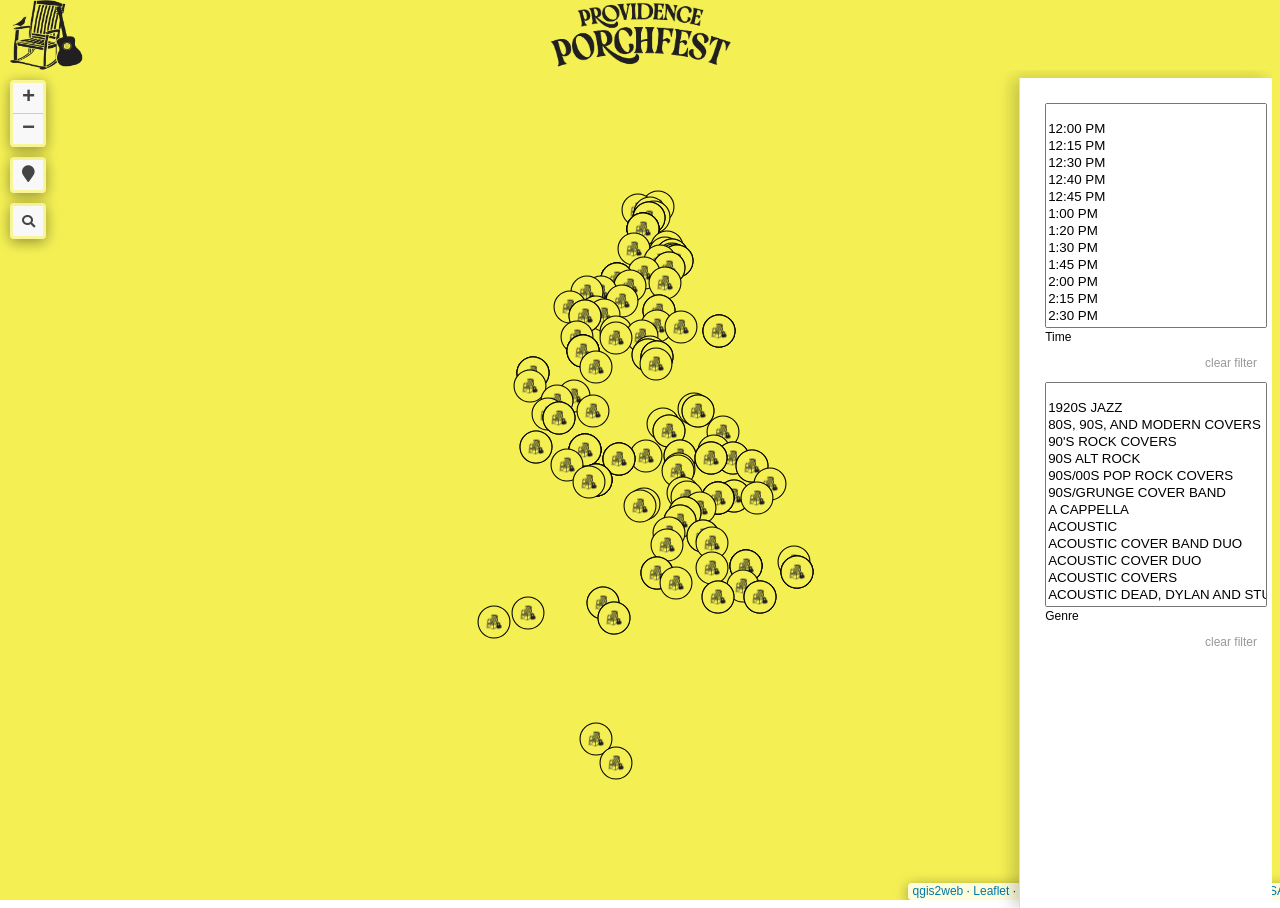
==== Porchfest2026-main (1)/Porchfest2026-main/index.html @ e5ba9b3d "Add files via upload" ====
<!doctype html>
<html lang="en">
    <head>
        <meta charset="utf-8">
        <meta http-equiv="X-UA-Compatible" content="IE=edge">
        <meta name="viewport" content="initial-scale=1,user-scalable=no,maximum-scale=1,width=device-width">
        <meta name="mobile-web-app-capable" content="yes">
        <meta name="apple-mobile-web-app-capable" content="yes">
        <link rel="stylesheet" href="css/leaflet.css">
        <link rel="stylesheet" href="css/L.Control.Layers.Tree.css">
        <link rel="stylesheet" href="css/L.Control.Locate.min.css">
        <link rel="stylesheet" href="css/qgis2web.css">
        <link rel="stylesheet" href="css/fontawesome-all.min.css">
        <link rel="stylesheet" href="css/filter.css">
<link rel="stylesheet" href="css/nouislider.min.css">
        <link rel="stylesheet" href="css/leaflet.photon.css">
        <style>
        html, body, {
            width: 100%;
            height: 100%;
            padding: 0;
            margin: 0;
        }
        </style>
        <title></title>
    </head>
    <body>
	<div id="header">
   		<img id="chair" src="css/images/chair.png" alt="Chair">
   		<img id="mainHeader" src="css/images/header.png" alt="Map Header">
	</div>
	<div id="map"></div>
	<div id="bottomControls">
    		<button id="timeBtn">Time</button>
    		<button id="genreBtn">Genre</button>
	</div>
        <script src="js/qgis2web_expressions.js"></script>
        <script src="js/leaflet.js"></script>
	<script src="js/OverlappingMarkerSpiderfier.js"></script>
        <script src="js/L.Control.Layers.Tree.min.js"></script>
        <script src="js/L.Control.Locate.min.js"></script>
        <script src="js/leaflet.rotatedMarker.js"></script>
        <script src="js/leaflet.pattern.js"></script>
        <script src="js/leaflet-hash.js"></script>
        <script src="js/Autolinker.min.js"></script>
        <script src="js/rbush.min.js"></script>
        <script src="js/labelgun.min.js"></script>
        <script src="js/labels.js"></script>
        <script src="js/leaflet.photon.js"></script>
        <script src="js/tailDT.js"></script>
<script src="js/nouislider.min.js"></script>
<script src="js/wNumb.js"></script>
        <script src="data/geocodeq_1.js"></script>
        <script>
        var map = L.map('map', {
            zoomControl:false, maxZoom:28, minZoom:1
        });
	var oms = new OverlappingMarkerSpiderfier(map, {
  	  keepSpiderfied: true,
  	  nearbyDistance: 20,
   	 circleSpiralSwitchover: 9
	});
	var isSpiderfying = false;
	oms.addListener('spiderfy', function(markers) {
   	 isSpiderfying = true;
  	  markers.forEach(function(marker) {
    	    marker.closePopup();
  	  });
    setTimeout(function() {
        isSpiderfying = false;
    }, 100);
});
        var hash = new L.Hash(map);
        map.attributionControl.setPrefix('<a href="https://github.com/qgis2web/qgis2web" target="_blank">qgis2web</a> &middot; <a href="https://leafletjs.com" title="A JS library for interactive maps">Leaflet</a> &middot; <a href="https://qgis.org">QGIS</a>');
        var autolinker = new Autolinker({truncate: {length: 30, location: 'smart'}});
        // remove popup's row if "visible-with-data"
        function removeEmptyRowsFromPopupContent(content, feature) {
         var tempDiv = document.createElement('div');
         tempDiv.innerHTML = content;
         var rows = tempDiv.querySelectorAll('tr');
         for (var i = 0; i < rows.length; i++) {
             var td = rows[i].querySelector('td.visible-with-data');
             var key = td ? td.id : '';
             if (td && td.classList.contains('visible-with-data') && feature.properties[key] == null) {
                 rows[i].parentNode.removeChild(rows[i]);
             }
         }
         return tempDiv.innerHTML;
        }
        // modify popup if contains media
        function addClassToPopupIfMedia(content, popup) {
            var tempDiv = document.createElement('div');
            tempDiv.innerHTML = content;
            var imgTd = tempDiv.querySelector('td img');
            if (imgTd) {
                var src = imgTd.getAttribute('src');
                if (/\.(jpg|jpeg|png|gif|bmp|webp|avif)$/i.test(src)) {
                    popup._contentNode.classList.add('media');
                    setTimeout(function() {
                        popup.update();
                    }, 10);
                } else if (/\.(mp3|wav|ogg|aac)$/i.test(src)) {
                    var audio = document.createElement('audio');
                    audio.controls = true;
                    audio.src = src;
                    imgTd.parentNode.replaceChild(audio, imgTd);
                    popup._contentNode.classList.add('media');
                    setTimeout(function() {
                        popup.setContent(tempDiv.innerHTML);
                        popup.update();
                    }, 10);
                } else if (/\.(mp4|webm|ogg|mov)$/i.test(src)) {
                    var video = document.createElement('video');
                    video.controls = true;
                    video.src = src;
                    video.style.width = "400px";
                    video.style.height = "300px";
                    video.style.maxHeight = "60vh";
                    video.style.maxWidth = "60vw";
                    imgTd.parentNode.replaceChild(video, imgTd);
                    popup._contentNode.classList.add('media');
                    // Aggiorna il popup quando il video carica i metadati
                    video.addEventListener('loadedmetadata', function() {
                        popup.update();
                    });
                    setTimeout(function() {
                        popup.setContent(tempDiv.innerHTML);
                        popup.update();
                    }, 10);
                } else {
                    popup._contentNode.classList.remove('media');
                }
            } else {
                popup._contentNode.classList.remove('media');
            }
        }
        var zoomControl = L.control.zoom({
            position: 'topleft'
        }).addTo(map);
        L.control.locate({locateOptions: {maxZoom: 19}}).addTo(map);
        var bounds_group = new L.featureGroup([]);
        function setBounds() {
            if (bounds_group.getLayers().length) {
                map.fitBounds(bounds_group.getBounds());
            }
        }
        map.createPane('pane_OSMStandard_0');
        map.getPane('pane_OSMStandard_0').style.zIndex = 400;
        var layer_OSMStandard_0 = L.tileLayer('https://tile.openstreetmap.org/{z}/{x}/{y}.png', {
            pane: 'pane_OSMStandard_0',
            opacity: 1.0,
            attribution: '<a href="https://www.openstreetmap.org/copyright">© OpenStreetMap contributors, CC-BY-SA</a>',
            minZoom: 1,
            maxZoom: 28,
            minNativeZoom: 0,
            maxNativeZoom: 19
        });
        layer_OSMStandard_0;
        map.addLayer(layer_OSMStandard_0);
        function pop_geocodeq_1(feature, layer) {
            var popupContent = '<table>\
                    <tr>\
                        <th scope="row">Artist Nam</th>\
                        <td class="visible-with-data" id="Artist Nam">' + (feature.properties['Artist Nam'] !== null ? autolinker.link(String(feature.properties['Artist Nam']).replace(/'/g, '\'').toLocaleString()) : '') + '</td>\
                    </tr>\
                    <tr>\
                        <th scope="row">Genre</th>\
                        <td class="visible-with-data" id="Genre">' + (feature.properties['Genre'] !== null ? autolinker.link(String(feature.properties['Genre']).replace(/'/g, '\'').toLocaleString()) : '') + '</td>\
                    </tr>\
                    <tr>\
                        <th scope="row">Address</th>\
                        <td class="visible-with-data" id="Address">' + (feature.properties['Address'] !== null ? autolinker.link(String(feature.properties['Address']).replace(/'/g, '\'').toLocaleString()) : '') + '</td>\
                    </tr>\
                    <tr>\
                        <th scope="row">Time</th>\
                        <td class="visible-with-data" id="Time">' + (feature.properties['Time'] !== null ? autolinker.link(String(feature.properties['Time']).replace(/'/g, '\'').toLocaleString()) : '') + '</td>\
                    </tr>\
                    <tr>\
                        <th scope="row">Googe Maps</th>\
                        <td class="visible-with-data" id="Googe Maps">' + (feature.properties['Googe Maps'] !== null ? autolinker.link(String(feature.properties['Googe Maps']).replace(/'/g, '\'').toLocaleString()) : '') + '</td>\
			</tr>\
                    <tr>\
                        <th scope="row">Apple Maps</th>\
                        <td class="visible-with-data" id="Apple Maps">' + (feature.properties['Apple Maps'] !== null ? autolinker.link(String(feature.properties['Apple Maps']).replace(/'/g, '\'').toLocaleString()) : '') + '</td>\
                    </tr>\
                </table>';
            var content = removeEmptyRowsFromPopupContent(popupContent, feature);
			layer.on('popupopen', function(e) {
				addClassToPopupIfMedia(content, e.popup);
			});
		layer.bindPopup(content, { maxHeight: 400 });
		layer.on('popupopen', function(e) {
   		 if (isSpiderfying) {
     		   layer.closePopup();
   		 }
		});
		}
	        function style_geocodeq_1_0() {
            return {
                pane: 'pane_geocodeq_1',
        rotationAngle: 0.0,
        rotationOrigin: 'center center',
        icon: L.icon({
            iconUrl: 'markers/geocodeq_1.svg',
            iconSize: [34.199999999999996, 34.199999999999996]
        }),
                interactive: true,
            }
        }
        map.createPane('pane_geocodeq_1');
        map.getPane('pane_geocodeq_1').style.zIndex = 401;
        map.getPane('pane_geocodeq_1').style['mix-blend-mode'] = 'normal';
        var layer_geocodeq_1 = new L.geoJson(json_geocodeq_1, {
            attribution: '',
            interactive: true,
            dataVar: 'json_geocodeq_1',
            layerName: 'layer_geocodeq_1',
            pane: 'pane_geocodeq_1',
            onEachFeature: pop_geocodeq_1,
            pointToLayer: function (feature, latlng) {
                var context = {
                    feature: feature,
                    variables: {}
                };
		var marker = L.marker(latlng, style_geocodeq_1_0(feature));
		marker.on('click', function(e) {
    		if (isSpiderfying) {
      		  L.DomEvent.stop(e);      
       		 marker.closePopup();            		
		 return;
   		 }
		});

		oms.addMarker(marker);   // spiderfy still works
		return marker;

           	 },
        });
        bounds_group.addLayer(layer_geocodeq_1);
        map.addLayer(layer_geocodeq_1);
        const url = {"Nominatim OSM": "https://nominatim.openstreetmap.org/search?format=geojson&addressdetails=1&",
        "France BAN": "https://api-adresse.data.gouv.fr/search/?"}
        var photonControl = L.control.photon({
            url: url["Nominatim OSM"],
            feedbackLabel: '',
            position: 'topleft',
            includePosition: true,
            initial: true,
            // resultsHandler: myHandler,
        }).addTo(map);
        photonControl._container.childNodes[0].style.borderRadius="10px"
        // Create a variable to store the geoJSON data
        var x = null;
        // Create a variable to store the marker
        var marker = null;
        // Add an event listener to the Photon control to create a marker from the returned geoJSON data
        var z = null;
        photonControl.on('selected', function(e) {
            console.log(photonControl.search.resultsContainer);
            if (x != null) {
                map.removeLayer(obj3.marker);
                map.removeLayer(x);
            }
            obj2.gcd = e.choice;
            x = L.geoJSON(obj2.gcd).addTo(map);
            var label = typeof obj2.gcd.properties.label === 'undefined' ? obj2.gcd.properties.display_name : obj2.gcd.properties.label;
            obj3.marker = L.marker(x.getLayers()[0].getLatLng()).bindPopup(label).addTo(map);
            map.setView(x.getLayers()[0].getLatLng(), 17);
            z = typeof e.choice.properties.label === 'undefined'? e.choice.properties.display_name : e.choice.properties.label;
            console.log(e);
            e.target.input.value = z;
        });
        var search = document.getElementsByClassName("leaflet-photon leaflet-control")[0];
        search.classList.add("leaflet-control-search")
        search.style.display = "flex";
        search.style.backgroundColor="rgba(255,255,255,0.5)" 

        // Create the new button element
        var button = document.createElement("div");
        button.id = "gcd-button-control";
        button.className = "gcd-gl-btn fa fa-search search-button";

        // Insert the button at the beginning of the search control
        search.insertBefore(button, search.firstChild);
        last = search.lastChild;
        last.style.display = "none";
        button.addEventListener("click", function (e) {
            if (last.style.display === "none") {
                last.style.display = "block";
            } else {
                last.style.display = "none";
            }
        });
        setBounds();
        var mapDiv = document.getElementById('map');
        var row = document.createElement('div');
        row.className="row";
        row.id="all";
        row.style.height = "100%";
        var col1 = document.createElement('div');
        col1.className="col9";
        col1.id = "mapWindow";
        col1.style.height = "99%";
        col1.style.width = "80%";
        col1.style.display = "inline-block";
        var col2 = document.createElement('div');
        col2.className="col3";
        col2.id = "menu";
        col2.style.display = "inline-block";
        mapDiv.parentNode.insertBefore(row, mapDiv);
        document.getElementById("all").appendChild(col1);
        document.getElementById("all").appendChild(col2);
        col1.appendChild(mapDiv)
        var Filters = {"Time": "str","Genre": "str"};
        function filterFunc() {
          map.eachLayer(function(lyr){
          if ("options" in lyr && "dataVar" in lyr["options"]){
            features = this[lyr["options"]["dataVar"]].features.slice(0);
            try{
              for (key in Filters){
                keyS = key.replace(/[^a-zA-Z0-9_]/g, "")
                if (Filters[key] == "str" || Filters[key] == "bool"){
                  var selection = [];
                  var options = document.getElementById("sel_" + keyS).options
                  for (var i=0; i < options.length; i++) {
                    if (options[i].selected) selection.push(options[i].value);
                  }
                    try{
                      if (key in features[0].properties){
                        for (i = features.length - 1;
                          i >= 0; --i){
                          if (selection.indexOf(
                          features[i].properties[key])<0
                          && selection.length>0) {
                          features.splice(i,1);
                          }
                        }
                      }
                    } catch(err){
                  }
                }
                if (Filters[key] == "int"){
                  sliderVals =  document.getElementById(
                    "div_" + keyS).noUiSlider.get();
                  try{
                    if (key in features[0].properties){
                    for (i = features.length - 1; i >= 0; --i){
                      if (parseInt(features[i].properties[key])
                          < sliderVals[0]
                          || parseInt(features[i].properties[key])
                          > sliderVals[1]){
                            features.splice(i,1);
                          }
                        }
                      }
                    } catch(err){
                    }
                  }
                if (Filters[key] == "real"){
                  sliderVals =  document.getElementById(
                    "div_" + keyS).noUiSlider.get();
                  try{
                    if (key in features[0].properties){
                    for (i = features.length - 1; i >= 0; --i){
                      if (features[i].properties[key]
                          < sliderVals[0]
                          || features[i].properties[key]
                          > sliderVals[1]){
                            features.splice(i,1);
                          }
                        }
                      }
                    } catch(err){
                    }
                  }
                if (Filters[key] == "date"
                  || Filters[key] == "datetime"
                  || Filters[key] == "time"){
                  try{
                    if (key in features[0].properties){
                      HTMLkey = key.replace(/[&\/\\#,+()$~%.'":*?<>{} ]/g, '');
                      startdate = document.getElementById("dat_" +
                        HTMLkey + "_date1").value.replace(" ", "T");
                      enddate = document.getElementById("dat_" +
                        HTMLkey + "_date2").value.replace(" ", "T");
                      for (i = features.length - 1; i >= 0; --i){
                        if (features[i].properties[key] < startdate
                          || features[i].properties[key] > enddate){
                          features.splice(i,1);
                        }
                      }
                    }
                  } catch(err){
                  }
                }
              }
            } catch(err){
            }
          this[lyr["options"]["layerName"]].clearLayers();
          this[lyr["options"]["layerName"]].addData(features);
          }
          })
        }
    
		var div_Time = document.createElement('div');
			div_Time.id = "div_Time";

		var div_Genre = document.createElement('div');
			div_Genre.id = "div_Genre";

// ✅ add BOTH classes properly
			div_Time.classList.add("filter-section", "filterselect");
			div_Genre.classList.add("filter-section", "filterselect");

// ✅ hide both initially
			
		if (window.innerWidth <= 768) {
   		 div_Time.classList.remove("active");
   		 div_Genre.classList.remove("active");
		} else {
   		 div_Time.classList.add("active");
   		 div_Genre.classList.add("active");
}
// ✅ append to menu
			document.getElementById("menu").appendChild(div_Time);
			document.getElementById("menu").appendChild(div_Genre);

            sel_Time = document.createElement('select');
            sel_Time.multiple = true;
            sel_Time.size = 10;
            sel_Time.id = "sel_Time";
            var Time_options_str = "<option value='' unselected></option>";
            sel_Time.onchange = function(){filterFunc()};
            Time_options_str  += '<option value="12:00 PM">12:00 PM</option>';
            Time_options_str  += '<option value="12:15 PM">12:15 PM</option>';
            Time_options_str  += '<option value="12:30 PM">12:30 PM</option>';
            Time_options_str  += '<option value="12:40 PM">12:40 PM</option>';
            Time_options_str  += '<option value="12:45 PM">12:45 PM</option>';
            Time_options_str  += '<option value="1:00 PM">1:00 PM</option>';
            Time_options_str  += '<option value="1:20 PM">1:20 PM</option>';
            Time_options_str  += '<option value="1:30 PM">1:30 PM</option>';
            Time_options_str  += '<option value="1:45 PM">1:45 PM</option>';
            Time_options_str  += '<option value="2:00 PM">2:00 PM</option>';
            Time_options_str  += '<option value="2:15 PM">2:15 PM</option>';
            Time_options_str  += '<option value="2:30 PM">2:30 PM</option>';
            Time_options_str  += '<option value="2:40 PM">2:40 PM</option>';
            Time_options_str  += '<option value="2:45 PM">2:45 PM</option>';
            Time_options_str  += '<option value="3:00 PM">3:00 PM</option>';
            Time_options_str  += '<option value="3:15 PM">3:15 PM</option>';
            Time_options_str  += '<option value="3:20 PM">3:20 PM</option>';
            Time_options_str  += '<option value="3:30 PM">3:30 PM</option>';
            Time_options_str  += '<option value="3:45 PM">3:45 PM</option>';
            Time_options_str  += '<option value="4:00 PM">4:00 PM</option>';
            Time_options_str  += '<option value="4:15 PM">4:15 PM</option>';
            Time_options_str  += '<option value="4:30 PM">4:30 PM</option>';
            Time_options_str  += '<option value="4:45 PM">4:45 PM</option>';
            Time_options_str  += '<option value="5:00 PM">5:00 PM</option>';
            Time_options_str  += '<option value="5:30 PM">5:30 PM</option>';
            sel_Time.innerHTML = Time_options_str;
            div_Time.appendChild(sel_Time);
            var lab_Time = document.createElement('div');
            lab_Time.innerHTML = 'Time';
            lab_Time.className = 'filterlabel';
            div_Time.appendChild(lab_Time);
            var reset_Time = document.createElement('div');
            reset_Time.innerHTML = 'clear filter';
            reset_Time.className = 'filterlabel';
            reset_Time.onclick = function() {
                var options = document.getElementById("sel_Time").options;
                for (var i=0; i < options.length; i++) {
                    options[i].selected = false;
                }
                filterFunc();
            };
            div_Time.appendChild(reset_Time);
            sel_Genre = document.createElement('select');
            sel_Genre.multiple = true;
            sel_Genre.size = 10;
            sel_Genre.id = "sel_Genre";
            var Genre_options_str = "<option value='' unselected></option>";
            sel_Genre.onchange = function(){filterFunc()};
            Genre_options_str  += '<option value="1920S JAZZ">1920S JAZZ</option>';
            Genre_options_str  += '<option value="80S, 90S, AND MODERN COVERS">80S, 90S, AND MODERN COVERS</option>';
            Genre_options_str  += '<option value="90&apos;S ROCK COVERS">90&apos;S ROCK COVERS</option>';
            Genre_options_str  += '<option value="90S ALT ROCK">90S ALT ROCK</option>';
            Genre_options_str  += '<option value="90S/00S POP ROCK COVERS">90S/00S POP ROCK COVERS</option>';
            Genre_options_str  += '<option value="90S/GRUNGE COVER BAND">90S/GRUNGE COVER BAND</option>';
            Genre_options_str  += '<option value="A CAPPELLA">A CAPPELLA</option>';
            Genre_options_str  += '<option value="ACOUSTIC">ACOUSTIC</option>';
            Genre_options_str  += '<option value="ACOUSTIC COVER BAND DUO">ACOUSTIC COVER BAND DUO</option>';
            Genre_options_str  += '<option value="ACOUSTIC COVER DUO">ACOUSTIC COVER DUO</option>';
            Genre_options_str  += '<option value="ACOUSTIC COVERS">ACOUSTIC COVERS</option>';
            Genre_options_str  += '<option value="ACOUSTIC DEAD, DYLAN AND STUFF">ACOUSTIC DEAD, DYLAN AND STUFF</option>';
            Genre_options_str  += '<option value="ACOUSTIC FOLK SINGER/SONGWRITER">ACOUSTIC FOLK SINGER/SONGWRITER</option>';
            Genre_options_str  += '<option value="ACOUSTIC FOLK, ROOTS, ROCK, REGGAE, SOUL, R&B, BLUES">ACOUSTIC FOLK, ROOTS, ROCK, REGGAE, SOUL, R&B, BLUES</option>';
            Genre_options_str  += '<option value="ACOUSTIC ROCK AND BLUES">ACOUSTIC ROCK AND BLUES</option>';
            Genre_options_str  += '<option value="ACOUSTIC ROCK COVERS">ACOUSTIC ROCK COVERS</option>';
            Genre_options_str  += '<option value="ACOUSTIC SOUL">ACOUSTIC SOUL</option>';
            Genre_options_str  += '<option value="ACTIVIST STREET BAND">ACTIVIST STREET BAND</option>';
            Genre_options_str  += '<option value="AFROFUNK">AFROFUNK</option>';
            Genre_options_str  += '<option value="ALT ROCK">ALT ROCK</option>';
            Genre_options_str  += '<option value="AMERICANA / FOLK / ROCK / COUNTRY">AMERICANA / FOLK / ROCK / COUNTRY</option>';
            Genre_options_str  += '<option value="AMERICANA, CLASSIC ROCK">AMERICANA, CLASSIC ROCK</option>';
            Genre_options_str  += '<option value="AMERICANA/FOLK/ACOUSTIC">AMERICANA/FOLK/ACOUSTIC</option>';
            Genre_options_str  += '<option value="AMERICANA/FOLK/BLUES">AMERICANA/FOLK/BLUES</option>';
            Genre_options_str  += '<option value="AMERICANA/SINGER-SONGWRITER">AMERICANA/SINGER-SONGWRITER</option>';
            Genre_options_str  += '<option value="ANTI-CAPITALIST FOLK">ANTI-CAPITALIST FOLK</option>';
            Genre_options_str  += '<option value="ART ROCK">ART ROCK</option>';
            Genre_options_str  += '<option value="BLUEGRASS">BLUEGRASS</option>';
            Genre_options_str  += '<option value="BLUEGRASS, FOLK">BLUEGRASS, FOLK</option>';
            Genre_options_str  += '<option value="BRASS ENSEMBLE">BRASS ENSEMBLE</option>';
            Genre_options_str  += '<option value="CAJUN">CAJUN</option>';
            Genre_options_str  += '<option value="CHILDREN&apos;S MUSIC">CHILDREN&apos;S MUSIC</option>';
            Genre_options_str  += '<option value="CHOIR">CHOIR</option>';
            Genre_options_str  += '<option value="CLASSIC & 90S ROCK">CLASSIC & 90S ROCK</option>';
            Genre_options_str  += '<option value="CLASSIC HITS & ORIGINALS">CLASSIC HITS & ORIGINALS</option>';
            Genre_options_str  += '<option value="CLASSIC ROCK">CLASSIC ROCK</option>';
            Genre_options_str  += '<option value="CLASSIC ROCK & OTHER ROCK COVERS">CLASSIC ROCK & OTHER ROCK COVERS</option>';
            Genre_options_str  += '<option value="CLASSIC ROCK - FOLK - INDIE">CLASSIC ROCK - FOLK - INDIE</option>';
            Genre_options_str  += '<option value="CLASSIC ROCK AND ORIGINALS">CLASSIC ROCK AND ORIGINALS</option>';
            Genre_options_str  += '<option value="CLASSIC ROCK/JAZZ/BLUES">CLASSIC ROCK/JAZZ/BLUES</option>';
            Genre_options_str  += '<option value="CLASSICAL GUITAR">CLASSICAL GUITAR</option>';
            Genre_options_str  += '<option value="CONTRADANCE BAND">CONTRADANCE BAND</option>';
            Genre_options_str  += '<option value="COUNTRY ROCK TRIO">COUNTRY ROCK TRIO</option>';
            Genre_options_str  += '<option value="COUNTRY-DRENCHED ROCK">COUNTRY-DRENCHED ROCK</option>';
            Genre_options_str  += '<option value="COVER BAND - POP, ROCK, FUNK">COVER BAND - POP, ROCK, FUNK</option>';
            Genre_options_str  += '<option value="DAD GRASS">DAD GRASS</option>';
            Genre_options_str  += '<option value="DJ">DJ</option>';
            Genre_options_str  += '<option value="DJANGO GYPSY JAZZ">DJANGO GYPSY JAZZ</option>';
            Genre_options_str  += '<option value="DJING AND BREAKING">DJING AND BREAKING</option>';
            Genre_options_str  += '<option value="ECLECTIC FOLK/ROCK">ECLECTIC FOLK/ROCK</option>';
            Genre_options_str  += '<option value="ECLECTIC ROCK COVERS">ECLECTIC ROCK COVERS</option>';
            Genre_options_str  += '<option value="ELECTIC FOLK MUSIC">ELECTIC FOLK MUSIC</option>';
            Genre_options_str  += '<option value="ELECTRIC COVERS FROM 60S/70S/80S">ELECTRIC COVERS FROM 60S/70S/80S</option>';
            Genre_options_str  += '<option value="ELECTRONIC LOOPING">ELECTRONIC LOOPING</option>';
            Genre_options_str  += '<option value="ELECTRONICS & ACCORDION">ELECTRONICS & ACCORDION</option>';
            Genre_options_str  += '<option value="ETHEREAL FOLK COUNTRY ALT">ETHEREAL FOLK COUNTRY ALT</option>';
            Genre_options_str  += '<option value="FATHER SON ACOUSTIC DUO">FATHER SON ACOUSTIC DUO</option>';
            Genre_options_str  += '<option value="FOLK">FOLK</option>';
            Genre_options_str  += '<option value="FOLK ACOUSTIC">FOLK ACOUSTIC</option>';
            Genre_options_str  += '<option value="FOLK ACOUSTIC DUO">FOLK ACOUSTIC DUO</option>';
            Genre_options_str  += '<option value="FOLK FINGERSTYLE SONGWRITER">FOLK FINGERSTYLE SONGWRITER</option>';
            Genre_options_str  += '<option value="FOLK GUITARIST">FOLK GUITARIST</option>';
            Genre_options_str  += '<option value="FOLK ROCK">FOLK ROCK</option>';
            Genre_options_str  += '<option value="FOLK ROCK / 90S ALT ROCK">FOLK ROCK / 90S ALT ROCK</option>';
            Genre_options_str  += '<option value="FOLK ROCK DUO">FOLK ROCK DUO</option>';
            Genre_options_str  += '<option value="FOLK ROCK, ORIGINALS">FOLK ROCK, ORIGINALS</option>';
            Genre_options_str  += '<option value="FOLK, ACOUSTIC">FOLK, ACOUSTIC</option>';
            Genre_options_str  += '<option value="FOLK, ALTERNATIVE">FOLK, ALTERNATIVE</option>';
            Genre_options_str  += '<option value="FOLK, COUNTRY">FOLK, COUNTRY</option>';
            Genre_options_str  += '<option value="FOLK-ROCK COVER BAND">FOLK-ROCK COVER BAND</option>';
            Genre_options_str  += '<option value="FOLK/ACOUSTIC">FOLK/ACOUSTIC</option>';
            Genre_options_str  += '<option value="FOLK/COUNTRY/BLUES/R&B/SOFT ROCK DUO">FOLK/COUNTRY/BLUES/R&B/SOFT ROCK DUO</option>';
            Genre_options_str  += '<option value="FOLK/INDIE/POP DUO">FOLK/INDIE/POP DUO</option>';
            Genre_options_str  += '<option value="FOLK/JAM">FOLK/JAM</option>';
            Genre_options_str  += '<option value="FOLK/POP/SOUL">FOLK/POP/SOUL</option>';
            Genre_options_str  += '<option value="FREAK FOLK">FREAK FOLK</option>';
            Genre_options_str  += '<option value="FRENCH JAZZ AND MORE">FRENCH JAZZ AND MORE</option>';
            Genre_options_str  += '<option value="FUNK/DISCO">FUNK/DISCO</option>';
            Genre_options_str  += '<option value="FUNKY PIRATE PARTY EXPERIENCE">FUNKY PIRATE PARTY EXPERIENCE</option>';
            Genre_options_str  += '<option value="GARAGE/JANGLE/ALTERNATIVE ROCK">GARAGE/JANGLE/ALTERNATIVE ROCK</option>';
            Genre_options_str  += '<option value="HAWAIIAN FOLK MUSIC">HAWAIIAN FOLK MUSIC</option>';
            Genre_options_str  += '<option value="HIGH OCTANE GARAGE ROCK ORIGINALS">HIGH OCTANE GARAGE ROCK ORIGINALS</option>';
            Genre_options_str  += '<option value="HIP HOP">HIP HOP</option>';
            Genre_options_str  += '<option value="HIP HOP, ROCK">HIP HOP, ROCK</option>';
            Genre_options_str  += '<option value="INDIE COVERS">INDIE COVERS</option>';
            Genre_options_str  += '<option value="INDIE FOLK">INDIE FOLK</option>';
            Genre_options_str  += '<option value="INDIE FOLK ROCK">INDIE FOLK ROCK</option>';
            Genre_options_str  += '<option value="INDIE ORIGINALS">INDIE ORIGINALS</option>';
            Genre_options_str  += '<option value="INDIE POP PIANO ROCK">INDIE POP PIANO ROCK</option>';
            Genre_options_str  += '<option value="INDIE ROCK">INDIE ROCK</option>';
            Genre_options_str  += '<option value="INDIE ROCK DUO">INDIE ROCK DUO</option>';
            Genre_options_str  += '<option value="INDIE ROCK ORIGINALS">INDIE ROCK ORIGINALS</option>';
            Genre_options_str  += '<option value="INDIE ROCK WITH TEETH">INDIE ROCK WITH TEETH</option>';
            Genre_options_str  += '<option value="INDIE ROCK, INDIE FOLK">INDIE ROCK, INDIE FOLK</option>';
            Genre_options_str  += '<option value="INDIE ROCK/ALT-COUNTRY">INDIE ROCK/ALT-COUNTRY</option>';
            Genre_options_str  += '<option value="INTERNATIONAL MUSIC">INTERNATIONAL MUSIC</option>';
            Genre_options_str  += '<option value="IRISH FOLK/PUB ROCK">IRISH FOLK/PUB ROCK</option>';
            Genre_options_str  += '<option value="JAZZ">JAZZ</option>';
            Genre_options_str  += '<option value="JAZZ / ELECTRONIC">JAZZ / ELECTRONIC</option>';
            Genre_options_str  += '<option value="JAZZ PSYCH ROCK">JAZZ PSYCH ROCK</option>';
            Genre_options_str  += '<option value="JAZZ, FUNK, BLUES">JAZZ, FUNK, BLUES</option>';
            Genre_options_str  += '<option value="JAZZ/CLASSICAL IMPROVISATION">JAZZ/CLASSICAL IMPROVISATION</option>';
            Genre_options_str  += '<option value="KID FOCUSED MUSIC">KID FOCUSED MUSIC</option>';
            Genre_options_str  += '<option value="KLEZMER">KLEZMER</option>';
            Genre_options_str  += '<option value="MASTER DRUMMER FROM MALI">MASTER DRUMMER FROM MALI</option>';
            Genre_options_str  += '<option value="MELODIC MELANCHOLY">MELODIC MELANCHOLY</option>';
            Genre_options_str  += '<option value="MIDDLE EASTERN INDIE ROCK">MIDDLE EASTERN INDIE ROCK</option>';
            Genre_options_str  += '<option value="MISSISSIPPI BLUES">MISSISSIPPI BLUES</option>';
            Genre_options_str  += '<option value="MODERN CHORAL MUSIC">MODERN CHORAL MUSIC</option>';
            Genre_options_str  += '<option value="NEIL YOUNG TRIBUTE">NEIL YOUNG TRIBUTE</option>';
            Genre_options_str  += '<option value="NEO-SOUL, JAZZ, R&B, FUNK">NEO-SOUL, JAZZ, R&B, FUNK</option>';
            Genre_options_str  += '<option value="ODDITIES OF POP, BLUES, AND JAZZ">ODDITIES OF POP, BLUES, AND JAZZ</option>';
            Genre_options_str  += '<option value="OLD TIME">OLD TIME</option>';
            Genre_options_str  += '<option value="ORIGINAL COUNTRY">ORIGINAL COUNTRY</option>';
            Genre_options_str  += '<option value="ORIGINAL INDIE ROCK">ORIGINAL INDIE ROCK</option>';
            Genre_options_str  += '<option value="PARTY BRASS BAND">PARTY BRASS BAND</option>';
            Genre_options_str  += '<option value="PIANO BAR">PIANO BAR</option>';
            Genre_options_str  += '<option value="POP / INDIE ROCK">POP / INDIE ROCK</option>';
            Genre_options_str  += '<option value="POP PUNK/ GARAGE ROCK">POP PUNK/ GARAGE ROCK</option>';
            Genre_options_str  += '<option value="POP PUNK/ALT ROCK">POP PUNK/ALT ROCK</option>';
            Genre_options_str  += '<option value="POP, ALTERNATIVE POP">POP, ALTERNATIVE POP</option>';
            Genre_options_str  += '<option value="POP-COVER BAND">POP-COVER BAND</option>';
            Genre_options_str  += '<option value="PSYCHEDELIC R&B">PSYCHEDELIC R&B</option>';
            Genre_options_str  += '<option value="PUNK">PUNK</option>';
            Genre_options_str  += '<option value="PURPLE ROCK PRINCESS">PURPLE ROCK PRINCESS</option>';
            Genre_options_str  += '<option value="QUEER MUSIC SINGER/SONGWRITER">QUEER MUSIC SINGER/SONGWRITER</option>';
            Genre_options_str  += '<option value="R&B, AND AFRO CARIBBEAN">R&B, AND AFRO CARIBBEAN</option>';
            Genre_options_str  += '<option value="R&B, JAZZ, FUNK, SWING, BLUES">R&B, JAZZ, FUNK, SWING, BLUES</option>';
            Genre_options_str  += '<option value="REGGAE">REGGAE</option>';
            Genre_options_str  += '<option value="RETRO: SWING, BLUES, JAZZ">RETRO: SWING, BLUES, JAZZ</option>';
            Genre_options_str  += '<option value="ROCK">ROCK</option>';
            Genre_options_str  += '<option value="ROCK - CLASSIC 1970&apos;S COVERS">ROCK - CLASSIC 1970&apos;S COVERS</option>';
            Genre_options_str  += '<option value="ROCK AND R&B COVER BAND">ROCK AND R&B COVER BAND</option>';
            Genre_options_str  += '<option value="ROCK AND ROLL/AMERICANA">ROCK AND ROLL/AMERICANA</option>';
            Genre_options_str  += '<option value="ROCK COVERS AND ORIGINALS">ROCK COVERS AND ORIGINALS</option>';
            Genre_options_str  += '<option value="ROCK DUO">ROCK DUO</option>';
            Genre_options_str  += '<option value="ROCK HITS AND DANCE">ROCK HITS AND DANCE</option>';
            Genre_options_str  += '<option value="ROCK TRIO PLAYING COVERS">ROCK TRIO PLAYING COVERS</option>';
            Genre_options_str  += '<option value="ROCK&ROLL ORIGINALS AND COVERS">ROCK&ROLL ORIGINALS AND COVERS</option>';
            Genre_options_str  += '<option value="ROCK/FOLK/BLUES">ROCK/FOLK/BLUES</option>';
            Genre_options_str  += '<option value="SCI FI SPACE ROCK">SCI FI SPACE ROCK</option>';
            Genre_options_str  += '<option value="SHOEGAZE JAZZ ROCK">SHOEGAZE JAZZ ROCK</option>';
            Genre_options_str  += '<option value="SINGER SONG METAL">SINGER SONG METAL</option>';
            Genre_options_str  += '<option value="SINGER SONGWRITER">SINGER SONGWRITER</option>';
            Genre_options_str  += '<option value="SINGER-SONGWRITER, FOLK, BLUES">SINGER-SONGWRITER, FOLK, BLUES</option>';
            Genre_options_str  += '<option value="SINGER/SONGWRITER">SINGER/SONGWRITER</option>';
            Genre_options_str  += '<option value="SINGER/SONGWRITER/COMEDY">SINGER/SONGWRITER/COMEDY</option>';
            Genre_options_str  += '<option value="SOUL-INFUSED ROCK">SOUL-INFUSED ROCK</option>';
            Genre_options_str  += '<option value="TBA">TBA</option>';
            Genre_options_str  += '<option value="TRADITIONAL IRISH MUSIC">TRADITIONAL IRISH MUSIC</option>';
            Genre_options_str  += '<option value="WALL OF FOLK">WALL OF FOLK</option>';
            Genre_options_str  += '<option value="WHIMSICAL AND WISTFUL INDIE FOLK">WHIMSICAL AND WISTFUL INDIE FOLK</option>';
            Genre_options_str  += '<option value="WORLD, EARLY, AND AMERICAN">WORLD, EARLY, AND AMERICAN</option>';
            sel_Genre.innerHTML = Genre_options_str;
            div_Genre.appendChild(sel_Genre);
            var lab_Genre = document.createElement('div');
            lab_Genre.innerHTML = 'Genre';
            lab_Genre.className = 'filterlabel';
            div_Genre.appendChild(lab_Genre);
            var reset_Genre = document.createElement('div');
            reset_Genre.innerHTML = 'clear filter';
            reset_Genre.className = 'filterlabel';
            reset_Genre.onclick = function() {
                var options = document.getElementById("sel_Genre").options;
                for (var i=0; i < options.length; i++) {
                    options[i].selected = false;
                }
                filterFunc();
            };
          
div_Genre.appendChild(reset_Genre);

document.addEventListener("DOMContentLoaded", function() {

    var timeBtn = document.getElementById("timeBtn");
    var genreBtn = document.getElementById("genreBtn");
    var filterToggle = document.getElementById("filterToggle");

if (timeBtn) {
    timeBtn.addEventListener("click", function(e) {
        e.preventDefault();
        e.stopPropagation();

        var menu = document.getElementById("menu");
        var timeDiv = document.getElementById("div_Time");
        var genreDiv = document.getElementById("div_Genre");

        // ✅ CLOSE if already active
        if (menu.classList.contains("open") && timeDiv.classList.contains("active")) {
            menu.classList.remove("open");
            timeDiv.classList.remove("active");
            genreDiv.classList.remove("active");
            return;
        }

        // ✅ OPEN & FULL RESET (KEY ADDITION)
        menu.classList.add("open");

        timeDiv.classList.remove("active");
        genreDiv.classList.remove("active");

        // ✅ ACTIVATE ONLY TIME
        timeDiv.classList.add("active");
    });
}

if (genreBtn) {
    genreBtn.addEventListener("click", function(e) {
        e.preventDefault();
        e.stopPropagation();

        var menu = document.getElementById("menu");
        var timeDiv = document.getElementById("div_Time");
        var genreDiv = document.getElementById("div_Genre");

        // ✅ CLOSE if already active
        if (menu.classList.contains("open") && genreDiv.classList.contains("active")) {
            menu.classList.remove("open");
            timeDiv.classList.remove("active");
            genreDiv.classList.remove("active");
            return;
        }

        // ✅ OPEN & FULL RESET
        menu.classList.add("open");

        timeDiv.classList.remove("active");
        genreDiv.classList.remove("active");

        // ✅ ACTIVATE ONLY GENRE
        genreDiv.classList.add("active");
    });
}

    if (filterToggle) {
        filterToggle.addEventListener("click", function(e) {
            e.preventDefault();
            e.stopPropagation();
            var menu = document.getElementById("menu");
            menu.classList.toggle("open");
        });
    }
});
			
map.on('click', function() {
    document.getElementById("menu").classList.remove("open");
});
        </script>        
    </body>
</html>
---- Porchfest2026-main (1)/Porchfest2026-main/css/L.Control.Locate.min.css ----
.leaflet-control-locate a{font-size:1.4em;color:#444}.leaflet-control-locate.active a{color:#2074B6}.leaflet-control-locate.active.following a{color:#FC8428}
/*# sourceMappingURL=L.Control.Locate.min.css.map */
---- Porchfest2026-main (1)/Porchfest2026-main/css/qgis2web.css ----
#map {
            background-color: #F4F054;    
	    position: absolute;
  	    top: 70px;                     
	    left: 0;
  	    width: 100%;
   	    height: calc(100vh - 70px);
	    z-index: 1;
	}

        html, body {
			overflow: hidden;
			height: 100%;
        }
        .col9{
			height: 100%!important;
		}
		.col3{
			height: 100%;
			overflow: auto;
		}
        .info {
            padding: 6px 8px;
            font: 14px/16px Arial, Helvetica, sans-serif;
            background-color:#f8f8f8 !important;
            color: #444444 !important;
            box-shadow: 0 0 15px rgba(0,0,0,0.2);
            border-radius: 5px;
        }
        .info h2 {
            margin: 0 0 5px;
        }
        .leaflet-container {
	    -webkit-tap-highlight-color: transparent;
            touch-action: manipulation; 
            background: #fff;
            padding-right: 10px;
	    z-index: 0 !important;
        }
        .leaflet-popup-scrolled {
            border-bottom: unset!important;
            border-top: unset!important;
        }
        .leaflet-popup-content{
            max-height: 70vh;
            max-width: 70vw;
        }
        .leaflet-popup-content.media{
            width: auto!important;
            height: auto!important;
            overflow: auto;
        }
        .leaflet-popup-content th {
            text-align: left;
            vertical-align: top;
            min-width: 75px;
        }
        .leaflet-popup-content td {
            min-width: 75px;
        }
        .leaflet-popup-content td img {
            max-height: 60vh;
            max-width: 60vw;
        }

        .leaflet-tooltip {
            background: none;
            box-shadow: none;
            border: none;
        }
        .leaflet-tooltip-left:before, .leaflet-tooltip-right:before {
            border: 0px;
        }
        .fa, .leaflet-container, a {
            color: #444444 !important;
        }
        .leaflet-control-zoom-in, .leaflet-control-zoom-out,
        .leaflet-control-locate a,
        .leaflet-touch .leaflet-control-geocoder-icon,
        .leaflet-control-search .search-button,
         .leaflet-control-measure {
            background-color: #f8f8f8 !important;
            border-radius: 0px !important;
            color: #444444 !important;
        }
        .abstract {
            font: bold 18px 'Lucida Console', Monaco, monospace;
            text-indent: 1px;
            background-color: #f8f8f8 !important;
            width: 30px !important;
            color: #444444 !important;
            height: 30px !important;
            text-align: center !important;
            line-height: 30px !important;
        }
        .abstractUncollapsed {
            padding: 6px 8px;
            font: 12px/1.5 "Helvetica Neue", Arial, Helvetica, sans-serif;
            background-color:#f8f8f8 !important;
            color: #444444 !important;
            box-shadow: 0 0 15px rgba(0,0,0,0.2);
            border-radius: 5px;
            max-width: 40%;
        }
        .leaflet-control {
            box-shadow: 0 3px 14px rgba(0, 0, 0, 0.4)!important;
            border-radius: 4px;
        }
        .leaflet-touch .leaflet-control-layers,
        .leaflet-touch .leaflet-bar,
        .leaflet-control-search,
        .leaflet-control-measure {
            border: 3px solid rgba(255,255,255,.4) !important;
        }
        .leaflet-control-attribution a {
            color: #0078A8 !important;
        }
        .leaflet-control-scale-line {
            border: 2px solid #f8f8f8 !important;
            border-top: none !important;
            color: black !important;
        }
        .leaflet-control-search .search-button {
            width: 30px !important;
            height: 30px !important;
            font-size: 13px !important;
            text-align: center !important;
            cursor: pointer;
        }
        .search-button.fa.fa-binoculars{
            display: flex;
            justify-content: center;
            align-items: center;
        }
        .leaflet-control-measure .leaflet-control {
            width: 30px !important;
            height: 30px !important;
        }
        .leaflet-container .leaflet-control-search{
            background: none !important;
        }
        .leaflet-control-search .search-input {
            margin: 0px 0px 0px 0px !important;
            height: 30px !important;
        }
        .leaflet-control-measure {
            background: none!important;
            border-radius: 4px !important;
        }
        .leaflet-control-measure .leaflet-control-measure-interaction {
            background-color: #f8f8f8 !important;
        }
        .leaflet-touch .leaflet-control-measure
        .leaflet-control-measure-toggle,
        .leaflet-touch .leaflet-control-measure
        .leaflet-control-measure-toggle:hover {
            width: 30px !important;
            height: 30px !important;
            border-radius: 0px !important;
            background-color: #f8f8f8 !important;
            color: #444444 !important;
            font-size: 13px;
            line-height: 30px;
            text-align: center;
            text-indent: 0%;
        }
        .leaflet-control-layers {
			padding: 2px;
			display: flex;
			flex-direction: column;
			align-items: flex-end;
            background-color: #f8f8f8 !important;
            color: #444444 !important;

		}
        .leaflet-control-layers-expanded {
			padding-left: 6px;
		}	
        .leaflet-control-layers-expanded .leaflet-control-layers-toggle {
            display: block;
            background-image: none;
			text-decoration: none;
            margin-bottom: 3px;
        }
        .leaflet-control-layers-expanded .leaflet-control-layers-toggle::after {
            content: '»';
            font-size: x-large;
            color: #444444 !important;
            display: flex;
            align-items: center;
            justify-content: center;
            width: 100%;
            height: 100%;
            text-align: center;
        }
        .leaflet-overlay-pane {
            z-index: 550;
        }
        .leaflet-popup-pane {
            z-index: 700;
        }
        #gcd-button-control {
            display: flex;
            justify-content: center;
            align-items: center;
        }

#header {
    height: 70px;
    background-color: #F4F054;
    display: flex;
    align-items: center;
    justify-content: center; 
    position: fixed;
    top: 0;                   
    left: 0;
    width: 100%;
    z-index: 9999;
    transform: translateZ(0);
    -webkit-transform: translateZ(0);
    pointer-events: auto;
}
#filterToggle {
    display: none !important;
}
#chair {
    position: absolute;
    left: 10px;
    height: 70px;
}

#mainHeader {
    height: 70px;
}

/* Keep Filters visible but NOT breaking layout */
#filterToggle {
    position: absolute;
    right: 20px;
    z-index: 1001; /* ensures it stays clickable */
}

#header img {
    height: 70px;
    width: auto;
}
#menu {
position: relative;
    z-index: 1000;
    margin-top: 70px;
    width: 20%;
    float: right;
    background: #ffffff;
    border-left: 1px solid #ddd;
    box-shadow: -6px 0 16px rgba(0,0,0,0.2);
    padding: 15px;
    box-sizing: border-box;
    font-family: Arial, sans-serif;
	-webkit-overflow-scrolling: touch;
}


@media (max-width: 768px) {

    .col3 {
        width: 100% !important;
        max-width: 100% !important;
        float: none !important;
        display: block !important;
        height: auto !important;
        overflow: visible !important;
    }

    #menu {
        position: fixed;
        bottom: -70%;
        left: 0;
        margin: 0 !important;

        width: 100%;
        height: 55%;
        padding: 15px 20px;

        background: white;
        border-top-left-radius: 15px;
        border-top-right-radius: 15px;

        box-shadow: 0 -6px 16px rgba(0,0,0,0.2);

        overflow-y: auto;
        -webkit-overflow-scrolling: touch;

        z-index: 1000;

        transform: translateY(20px);
        opacity: 0;
        transition: bottom 0.3s ease,
                    transform 0.3s ease,
                    opacity 0.3s ease;
    }

    #menu.open {
        bottom: 0;
        transform: translateY(0);
        opacity: 1;
    }

	#menu .filterselect,
	#menu .filter-section {
   		width: 100%;
   		max-width: 100%;
  		box-sizing: border-box;
	}
    #menu select {
        width: 100%;
        display: block;
    }
#menu .filterselect {
    width: 100%;
    box-sizing: border-box;

    }
}
#menu select[multiple] {
    height: 25vh;
    max-height: 25vh;
    overflow-y: auto;

}
.filterlabel:last-child {
    margin-top: 8px;
    font-weight: normal;
    color: #0077cc;
    cursor: pointer;
}
.filterlabel:last-child:hover {
    text-decoration: underline;
}
.col3 {
    position: relative;
    z-index: 1000;
    height: calc(100vh - 70px);  
    overflow: auto;             
    }

    #menu.open {
        bottom: 0;
        transform: translateY(0);
        opacity: 1;
    }
#bottomControls {
    position: fixed;
    bottom: 20px;
    left: 50%;
    transform: translateX(-50%);
    display: flex;
    gap: 10px;
    z-index: 99999;
    background: rgba(255,255,255,0.9);
    padding: 8px 12px;
    border-radius: 30px;
    backdrop-filter: blur(6px);
}
#bottomControls button {
  	padding: 8px 12px;
    border: none;
    border-radius: 20px;
    background: #0077cc;
    color: white;
    font-size: 14px;
    font-weight: bold;

    box-shadow: 0 4px 10px rgba(0,0,0,0.2);
    cursor: pointer;
}
/* hide filters by default in mobile drawer */
.filter-section {
    display: none;
	width: 100%;
}
.filter-section.active {
    display: block;
}/* ✅ Hover */
#bottomControls button:hover {
    background: #005fa3;
}
.drawer-handle {
    width: 40px;
    height: 5px;
    background: #bbb;
    border-radius: 3px;
    margin: 12px auto 8px auto;
}
#bottomControls button:active {
    transform: scale(0.95);
}
#menu .filterselect {
    width: 100%;
    max-height: 40vh;
    overflow: hidden;
    box-sizing: border-box;
}
#menu .filter-section:not(.active) {
    display: none;
}
@media (min-width: 769px) {
    #bottomControls {
        display: none;
    }
}
---- Porchfest2026-main (1)/Porchfest2026-main/css/filter.css ----
@charset "UTF-8";
/*
 |  tail.datetime - The vanilla way to select dates and times!
 |  @file       ./less/tail.datetime-harx-light.less
 |  @author     SamBrishes <sam@pytes.net>
 |  @version    0.4.14 - Beta
 |
 |  @website    https://github.com/pytesNET/tail.DateTime
 |  @license    X11 / MIT License
 |  @copyright  Copyright © 2018 - 2019 SamBrishes, pytesNET <info@pytes.net>
 */

/*custom for menus:*/
#menu {
  vertical-align: top;
  display: inline-block;
  background-color: #G4F954;
  width: 20%;
}
.filterselect{
  
  font: 12px/1.5 "Helvetica Neue", Arial, Helvetica, sans-serif;
  margin-top: 10px;
  margin-left: 10px;
  margin-right: 0px;
  margin-bottom: 10px;
}
.filterselect input, .filterselect select {
    display: block;
    width: 100%;
}
.filterselect p{
  
  font: 12px/1.5 "Helvetica Neue", Arial, Helvetica, sans-serif;
  margin-top: 0px !important;
  margin-left: 10px;
  margin-right: 10px;
  margin-bottom: 0px;
}
.filterlabel {
    font: 12px/1.5 "Helvetica Neue", Arial, Helvetica, sans-serif;
    /*width: 50%;
    float: right;*/
    margin-right: 10px;
    padding: 0px;
    border: 0px;
    /*clear: left;*/
}
.filterlabel + .filterlabel {
    clear: none;
    text-align: right;
    color: #999;
}
.slider {
  font: 12px/1.5 "Helvetica Neue", Arial, Helvetica, sans-serif;
  margin-top: 10px;
  margin-left: 20px;
  margin-right: 20px;
  margin-bottom: 10px;
}

/* @start MAIN CALENDAR */
.tail-datetime-calendar, .tail-datetime-calendar *, .tail-datetime-calendar *:before,
.tail-datetime-calendar *:after{
    box-sizing: border-box;
    -webkit-box-sizing: border-box;
}
.tail-datetime-calendar{
    top: 0;
    left: 0;
    width: 360px;
    height: auto;
    margin: 15px;
    padding: 0;
    z-index: 3000;
    display: block;
    position: absolute;
    visibility: hidden;
    direction: ltr;
    border-collapse: separate;
    font-family: "Open Sans", Calibri, Arial, sans-serif;
    background-color: white;
    border-width: 0;
    border-style: solid;
    border-color: transparent;
    border-radius: 3px;
    box-shadow: 0 0 0 1px rgba(0, 0, 0, 0.15), 0 1px 2px 1px rgba(0, 0, 0, 0.1);
    -webkit-box-shadow: 0 0 0 1px rgba(0, 0, 0, 0.15), 0 1px 2px 1px rgba(0, 0, 0, 0.1);
}
.tail-datetime-calendar:after{
    clear: both;
    content: "";
    display: block;
    font-size: 0;
    visibility: hidden;
}
.tail-datetime-calendar.calendar-static{
    top: auto;
    left: auto;
    margin-left: auto;
    margin-right: auto;
    position: static;
    visibility: visible;
}
.tail-datetime-calendar button.calendar-close{
    top: 100%;
    right: 15px;
    color: #303438;
    width: 35px;
    height: 25px;
    margin: 1px 0 0 0;
    padding: 5px 10px;
    opacity: 0.5;
    display: inline-block;
    position: absolute;
    font-size: 14px;
    line-height: 1.125em;
    text-shadow: none;
    border: 0;
    outline: none;
    background-color: white;
    background-image: url("[data-uri]\
                dmciIHdpZHRoPSIxMiIgaGVpZ2h0PSIxNiIgdmlld0JveD0iMCAwIDEyIDE2Ij48cGF0aCBmaWxsPSIjMzAzNDM4IiB\
                kPSJNNy40OCA4bDMuNzUgMy43NS0xLjQ4IDEuNDhMNiA5LjQ4bC0zLjc1IDMuNzUtMS40OC0xLjQ4TDQuNTIgOCAuNz\
                cgNC4yNWwxLjQ4LTEuNDhMNiA2LjUybDMuNzUtMy43NSAxLjQ4IDEuNDhMNy40OCA4eiIvPjwvc3ZnPg==");
    background-repeat: no-repeat;
    background-position: center center;
    border-width: 0;
    border-style: solid;
    border-color: transparent;
    border-radius: 0 0 3px 3px;
    box-shadow: 0 0 0 1px rgba(0, 0, 0, 0.15), 0 1px 2px 1px rgba(0, 0, 0, 0.1);
    -webkit-box-shadow: 0 0 0 1px rgba(0, 0, 0, 0.15), 0 1px 2px 1px rgba(0, 0, 0, 0.1);
    transition: opacity 142ms linear;
    -webkit-transition: opacity 142ms linear;
}
.tail-datetime-calendar button.calendar-close:hover{
    opacity: 1;
}
/* @end MAIN CALENDAR */

/* @start CALENDAR TOOLTIP */
.tail-datetime-calendar .calendar-tooltip{
    color: white;
    width: auto;
    margin: 0;
    padding: 0;
    display: block;
    position: absolute;
    background-color: #303438;
    border-radius: 3px;
}
.tail-datetime-calendar .calendar-tooltip:before{
    top: -7px;
    left: 50%;
    width: 0;
    height: 0;
    margin: 0 0 0 -6px;
    content: "";
    display: block;
    position: absolute;
    border-width: 0 7px 7px 7px;
    border-style: solid;
    border-color: transparent transparent #303438 transparent;
}
.tail-datetime-calendar .calendar-tooltip .tooltip-inner{
    width: auto;
    margin: 0;
    padding: 4px 7px;
    display: block;
    font-size: 12px;
    line-height: 14px;
}
/* @end CALENDAR TOOLTIP */

/* @start CALENDAR ACTIONs */
.tail-datetime-calendar .calendar-actions{
    color: #303438;
    width: 100%;
    height: 36px;
    margin: 0;
    padding: 0;
    display: table;
    overflow: hidden;
    border-spacing: 0;
    border-collapse: separate;
    background-color: white;
    border-width: 0;
    border-style: solid;
    border-color: transparent;
    border-radius: 3px 3px 0 0;
}
.tail-datetime-calendar .calendar-actions span{
    margin: 0;
    padding: 0;
    opacity: 0.5;
    display: table-cell;
    position: relative;
    text-align: center;
    line-height: 40px;
    text-shadow: none;
    background-repeat: no-repeat;
    background-position: center center;
    transition: opacity 142ms linear, background 142ms linear;
    -webkit-transition: opacity 142ms linear, background 142ms linear;
}
.tail-datetime-calendar .calendar-actions span[data-action]{
    cursor: pointer;
}
.tail-datetime-calendar .calendar-actions span.action{
    width: 50px;
    font-size: 22px;
}
.tail-datetime-calendar .calendar-actions span.label{
    width: auto;
    opacity: 1;
    font-size: 16px;
}
.tail-datetime-calendar .calendar-actions span:first-child{
    border-radius: 4px 0 0 0;
}
.tail-datetime-calendar .calendar-actions span:last-child{
    border-radius: 0 4px 0 0;
}
.tail-datetime-calendar .calendar-actions span:first-child:before,
.tail-datetime-calendar .calendar-actions span:last-child:before{
    top: 5px;
    bottom: 5px;
    width: 1px;
    height: auto;
    margin: 0;
    padding: 0;
    content: "";
    display: inline-block;
    position: absolute;
    background-color: #e6e6e6;
}
.tail-datetime-calendar .calendar-actions span:first-child:before{
    right: -1px;
}
.tail-datetime-calendar .calendar-actions span:last-child:before{
    left: -1px;
}
.tail-datetime-calendar .calendar-actions span:first-child:hover:before,
.tail-datetime-calendar .calendar-actions span:last-child:hover:before{
    display: none;
}
.tail-datetime-calendar .calendar-actions span[data-action]:hover{
    opacity: 0.95;
    background-color: #e6e6e6;
}
.tail-datetime-calendar .calendar-actions span.action-prev{
    background-image: url("[data-uri]\
                mciIHdpZHRoPSI2IiBoZWlnaHQ9IjE2IiB2aWV3Qm94PSIwIDAgNiAxNiI+PHBhdGggZD0iTTYgMkwwIDhsNiA2VjJ6\
                Ii8+PC9zdmc+");
}
.tail-datetime-calendar .calendar-actions span.action-next{
    background-image: url("[data-uri]\
                dmciIHdpZHRoPSI2IiBoZWlnaHQ9IjE2IiB2aWV3Qm94PSIwIDAgNiAxNiI+PHBhdGggZD0iTTAgMTRsNi02LTYtNnY\
                xMnoiLz48L3N2Zz4=");
}
.tail-datetime-calendar .calendar-actions span.action-submit{
    background-image: url("[data-uri]\
                dmciIHdpZHRoPSIxMiIgaGVpZ2h0PSIxNiIgdmlld0JveD0iMCAwIDEyIDE2Ij48cGF0aCBkPSJNMTIgNWwtOCA4LTQ\
                tNCAxLjUtMS41TDQgMTBsNi41LTYuNUwxMiA1eiIvPjwvc3ZnPg==");
}
.tail-datetime-calendar .calendar-actions span.action-cancel{
    background-image: url("[data-uri]\
                dmciIHdpZHRoPSIxMiIgaGVpZ2h0PSIxNiIgdmlld0JveD0iMCAwIDEyIDE2Ij48cGF0aCBmaWxsPSIjMzAzNDM4IiB\
                kPSJNNy40OCA4bDMuNzUgMy43NS0xLjQ4IDEuNDhMNiA5LjQ4bC0zLjc1IDMuNzUtMS40OC0xLjQ4TDQuNTIgOCAuNz\
                cgNC4yNWwxLjQ4LTEuNDhMNiA2LjUybDMuNzUtMy43NSAxLjQ4IDEuNDhMNy40OCA4eiIvPjwvc3ZnPg==");
}
/* @end CALENDAR ACTIONs */

/* @start CALENDAR DATEPICKER */
.tail-datetime-calendar .calendar-datepicker{
    width: 100%;
    margin: 0 0 15px 0;
    padding: 0;
    display: block;
    position: relative;
}
.tail-datetime-calendar .calendar-datepicker:after{
    top: -1px;
    left: 10px;
    right: 10px;
    content: "";
    position: absolute;
    border-width: 1px 0 0 0;
    border-style: solid;
    border-color: #e6e6e6;
}
.tail-datetime-calendar .calendar-datepicker table{
    width: 100%;
    margin: 0;
    padding: 0;
    border-spacing: 1px;
    border-collapse: separate;
}
.tail-datetime-calendar .calendar-datepicker table tr th,
.tail-datetime-calendar .calendar-datepicker table tr td{
    color: #303438;
    width: 50px;
    height: 35px;
    padding: 0;
    position: relative;
    font-size: 13px;
    text-align: center;
    font-weight: normal;
    text-shadow: none;
    line-height: 30px;
    background-color: transparent;
    border-width: 1px;
    border-style: solid;
    border-color: transparent;
    border-radius: 3px;
}
.tail-datetime-calendar .calendar-datepicker table tr td{
    cursor: pointer;
}
.tail-datetime-calendar .calendar-datepicker table tr td span.inner{
    margin: 0;
    padding: 0;
    display: inline-block;
}
.tail-datetime-calendar .calendar-datepicker table tr td.date-disabled{
    cursor: not-allowed;
    color: #A0A4A8;
}
.tail-datetime-calendar .calendar-datepicker table tr td.date-disabled:after{
    color: #A0A4A8;
    top: 0;
    left: 0;
    width: 49px;
    height: 35px;
    margin: 0;
    padding: 0;
    content: "✕";
    opacity: 0.25;
    display: inline-block;
    position: absolute;
    font-size: 30px;
    line-height: 35px;
}
.tail-datetime-calendar .calendar-datepicker table tr td.date-previous,
.tail-datetime-calendar .calendar-datepicker table tr td.date-next{
    color: #808488;
    background-color: transparent;
}
.tail-datetime-calendar .calendar-datepicker table tr td.date-today:before,
.tail-datetime-calendar .calendar-datepicker table tr td .tooltip-tick{
    top: 5px;
    width: 5px;
    height: 5px;
    margin: 0;
    padding: 0;
    z-index: 20;
    content: "";
    display: inline-block;
    position: absolute;
    border-width: 0;
    border-style: solid;
    border-color: transparent;
    border-radius: 50%;
}
.tail-datetime-calendar .calendar-datepicker table tr td.date-today:before{
    left: 5px;
    background-color: #32B93C;
}
.tail-datetime-calendar .calendar-datepicker table tr td .tooltip-tick{
    right: 5px;
    background-color: #303438;
}
.tail-datetime-calendar .calendar-datepicker table tr td.date-select.date-today:before,
.tail-datetime-calendar .calendar-datepicker table tr td.date-select .tooltip-tick{
    background-color: white;
}
.tail-datetime-calendar .calendar-datepicker table tr td .tooltip-tick:before,
.tail-datetime-calendar .calendar-datepicker table tr td .tooltip-tick:after{
    display: none;
}
.tail-datetime-calendar .calendar-datepicker table tr td.calendar-day,
.tail-datetime-calendar .calendar-datepicker table tr td.calendar-month,
.tail-datetime-calendar .calendar-datepicker table tr td.calendar-year,
.tail-datetime-calendar .calendar-datepicker table tr td.calendar-decade{
    width: 14.28571429%;
    height: 35px;
}
.tail-datetime-calendar .calendar-datepicker table tr td.calendar-day:hover,
.tail-datetime-calendar .calendar-datepicker table tr td.calendar-month:hover,
.tail-datetime-calendar .calendar-datepicker table tr td.calendar-year:hover,
.tail-datetime-calendar .calendar-datepicker table tr td.calendar-decade:hover{
    border-color: #e6e6e6;
}
.tail-datetime-calendar .calendar-datepicker table tr td.calendar-day.date-disabled:hover,
.tail-datetime-calendar .calendar-datepicker table tr td.calendar-month.date-disabled:hover,
.tail-datetime-calendar .calendar-datepicker table tr td.calendar-year.date-disabled:hover,
.tail-datetime-calendar .calendar-datepicker table tr td.calendar-decade.date-disabled:hover{
    border-color: white;
    background-color: white;
}
.tail-datetime-calendar .calendar-datepicker table tr td.calendar-day.date-today,
.tail-datetime-calendar .calendar-datepicker table tr td.calendar-month.date-today,
.tail-datetime-calendar .calendar-datepicker table tr td.calendar-year.date-today,
.tail-datetime-calendar .calendar-datepicker table tr td.calendar-decade.date-today{
    color: #32B93C;
    border-color: #32B93C;
}
.tail-datetime-calendar .calendar-datepicker table tr td.calendar-day.date-select,
.tail-datetime-calendar .calendar-datepicker table tr td.calendar-month.date-select,
.tail-datetime-calendar .calendar-datepicker table tr td.calendar-year.date-select,
.tail-datetime-calendar .calendar-datepicker table tr td.calendar-decade.date-select{
    border-color: #149BE6;
    background-color: #149BE6;
}
.tail-datetime-calendar .calendar-datepicker table tr td.calendar-day.date-select span,
.tail-datetime-calendar .calendar-datepicker table tr td.calendar-month.date-select span,
.tail-datetime-calendar .calendar-datepicker table tr td.calendar-year.date-select span,
.tail-datetime-calendar .calendar-datepicker table tr td.calendar-decade.date-select span{
    color: white;
}
.tail-datetime-calendar .calendar-datepicker table tr td.calendar-day span.inner,
.tail-datetime-calendar .calendar-datepicker table tr td.calendar-month span.inner,
.tail-datetime-calendar .calendar-datepicker table tr td.calendar-year span.inner,
.tail-datetime-calendar .calendar-datepicker table tr td.calendar-decade span.inner{
    border: 0;
}
.tail-datetime-calendar .calendar-datepicker table tr td.calendar-year,
.tail-datetime-calendar .calendar-datepicker table tr td.calendar-decade{
    width: 25%;
}
.tail-datetime-calendar .calendar-datepicker table tr td.calendar-decade span.inner{
    height: 54px;
    padding: 7px 15px;
    text-align: center;
    line-height: 20px;
}
/* @end CALENDAR DATEPICKER */

/* @start CALENDAR TIMEPICKER */
.tail-datetime-calendar .calendar-timepicker{
    width: 100%;
    margin: 0;
    padding: 0;
    display: block;
    position: relative;
    border-top: 0;
    text-align: center;
}
.tail-datetime-calendar .calendar-timepicker:after{
    top: -1px;
    left: 10px;
    right: 10px;
    content: "";
    position: absolute;
    border-width: 1px 0 0 0;
    border-style: solid;
    border-color: #e6e6e6;
}
.tail-datetime-calendar .calendar-timepicker .timepicker-field{
    width: auto;
    margin: 0;
    padding: 20px 10px 10px 10px;
    display: inline-block;
    position: relative;
    text-align: center;
}
.tail-datetime-calendar .calendar-timepicker .timepicker-field:first-of-type{
    text-align: right;
}
.tail-datetime-calendar .calendar-timepicker .timepicker-field:last-of-type{
    text-align: left;
}
.tail-datetime-calendar .calendar-timepicker .timepicker-field input[type="text"]{
    color: #606468;
    width: 75px;
    height: 35px;
    margin: 0;
    z-index: 4;
    padding: 3px 20px 3px 5px;
    display: inline-block;
    position: relative;
    font-size: 12px;
    text-align: center;
    appearance: textfield;
    -moz-appearance: textfield;
    -webkit-appearance: textfield;
    background-color: white;
    border-width: 1px;
    border-style: solid;
    border-color: #E0E0E0;
    border-radius: 3px;
    box-shadow: none;
    -webkit-box-shadow: none;
    transition: color 142ms linear, border 142ms linear, background 142ms linear;
    -webkit-transition: color 142ms linear, border 142ms linear, background 142ms linear;
}
.tail-datetime-calendar .calendar-timepicker .timepicker-field input[type="text"]:hover{
    color: #404448;
    border-color: #D0D0D0;
    background-color: white;
}
.tail-datetime-calendar .calendar-timepicker .timepicker-field input[type="text"]:focus{
    color: #303438;
    border-color: #149BE6;
    background-color: white;
}
.tail-datetime-calendar .calendar-timepicker .timepicker-field input[type="text"]:disabled{
    cursor: not-allowed;
    color: #A0A4A8;
    border-color: #D0D0D0;
    background-color: #F0F0F0;
}
.tail-datetime-calendar .calendar-timepicker .timepicker-field button.picker-step{
    right: 11px;
    width: 20px;
    height: 17px;
    margin: 0;
    padding: 0;
    z-index: 15;
    display: inline-block;
    position: absolute;
    background-color: white;
    box-shadow: none;
    -webkit-box-shadow: none;
    transition: border 142ms linear, background 142ms linear;
    -webkit-transition: border 142ms linear, background 142ms linear;
}
.tail-datetime-calendar .calendar-timepicker .timepicker-field button.picker-step:before{
    top: 5px;
    left: 50%;
    width: 0;
    height: 0;
    margin: 0 0 0 -3px;
    padding: 0;
    content: "";
    display: inline-block;
    position: absolute;
    transition: border 142ms linear;
    -webkit-transition: border 142ms linear;
}
.tail-datetime-calendar .calendar-timepicker .timepicker-field button.picker-step.step-up{
    top: 21px;
    border-width: 0 0 1px 1px;
    border-style: solid;
    border-color: #E0E0E0;
    border-radius: 0 2px 0 0;
}
.tail-datetime-calendar .calendar-timepicker .timepicker-field button.picker-step.step-up:hover{
    background-color: white;
}
.tail-datetime-calendar .calendar-timepicker .timepicker-field button.picker-step.step-up:before{
    border-width: 0 4px 5px 4px;
    border-style: solid;
    border-color: transparent transparent #606468 transparent;
}
.tail-datetime-calendar .calendar-timepicker .timepicker-field button.picker-step.step-down{
    top: 37px;
    border-width: 1px 0 0 1px;
    border-style: solid;
    border-color: #E0E0E0;
    border-radius: 0 0 2px 0;
}
.tail-datetime-calendar .calendar-timepicker .timepicker-field button.picker-step.step-down:hover{
    background-color: white;
}
.tail-datetime-calendar .calendar-timepicker .timepicker-field button.picker-step.step-down:before{
    border-width: 5px 4px 0 4px;
    border-style: solid;
    border-color: #606468 transparent transparent transparent;
}
.tail-datetime-calendar .calendar-timepicker .timepicker-field input:focus + button.step-up{
    border-color: #149BE6;
    background-color: white;
}
.tail-datetime-calendar .calendar-timepicker .timepicker-field input:focus + button.step-up:before{
    border-bottom-color: #149BE6;
}
.tail-datetime-calendar .calendar-timepicker .timepicker-field input:focus + button.step-up:hover{
    color: white;
    background-color: #149BE6;
}
.tail-datetime-calendar .calendar-timepicker .timepicker-field input:focus + button.step-up:hover:before{
    border-bottom-color: white;
}
.tail-datetime-calendar .calendar-timepicker .timepicker-field input:focus + button + button.step-down{
    border-color: #149BE6;
    background-color: white;
}
.tail-datetime-calendar .calendar-timepicker .timepicker-field input:focus + button + button.step-down:before{
    border-top-color: #149BE6;
}
.tail-datetime-calendar .calendar-timepicker .timepicker-field input:focus + button + button.step-down:hover{
    color: white;
    background-color: #149BE6;
}
.tail-datetime-calendar .calendar-timepicker .timepicker-field input:focus + button + button.step-down:hover:before{
    border-top-color: white;
}
.tail-datetime-calendar .calendar-timepicker .timepicker-field input:disabled + button.step-up{
    cursor: not-allowed;
    border-color: #D0D0D0;
    background-color: #F0F0F0;
}
.tail-datetime-calendar .calendar-timepicker .timepicker-field input:disabled + button.step-up:hover{
    border-color: #D0D0D0;
    background-color: #F0F0F0;
}
.tail-datetime-calendar .calendar-timepicker .timepicker-field input:disabled + button.step-up:before{
    border-bottom-color: #A0A4A8;
}
.tail-datetime-calendar .calendar-timepicker .timepicker-field input:disabled + button + button.step-down{
    cursor: not-allowed;
    border-color: #D0D0D0;
    background-color: #F0F0F0;
}
.tail-datetime-calendar .calendar-timepicker .timepicker-field input:disabled + button + button.step-down:hover{
    border-color: #D0D0D0;
    background-color: #F0F0F0;
}
.tail-datetime-calendar .calendar-timepicker .timepicker-field input:disabled + button + button.step-down:before{
    border-top-color: #A0A4A8;
}
.tail-datetime-calendar .calendar-timepicker .timepicker-field label{
    color: #606468;
    margin: 0;
    padding: 0;
    display: block;
    font-size: 12px;
}
.tail-datetime-calendar .calendar-timepicker label.timepicker-switch{
    cursor: pointer;
    margin: 0 0 -8px 0;
    padding: 15px 0 0 0;
    display: block;
    text-align: center;
    vertical-align: top;
}
.tail-datetime-calendar .calendar-timepicker label.timepicker-switch:before,
.tail-datetime-calendar .calendar-timepicker label.timepicker-switch:after{
    width: auto;
    margin: 0;
    padding: 0 5px;
    font-size: 12px;
    line-height: 16px;
    vertical-align: top;
}
.tail-datetime-calendar .calendar-timepicker label.timepicker-switch:before{
    content: attr(data-am);
}
.tail-datetime-calendar .calendar-timepicker label.timepicker-switch:after{
    content: attr(data-pm);
}
.tail-datetime-calendar .calendar-timepicker label.timepicker-switch input[type="checkbox"]{
    display: none;
}
.tail-datetime-calendar .calendar-timepicker label.timepicker-switch input[type="checkbox"] + span{
    display: inline-block;
    position: relative;
    vertical-align: top;
}
.tail-datetime-calendar .calendar-timepicker label.timepicker-switch input[type="checkbox"] + span:before{
    width: 50px;
    height: 16px;
    content: "";
    display: inline-block;
    vertical-align: top;
    border-width: 1px;
    border-style: solid;
    border-color: #149BE6;
    border-radius: 14px;
    transition: border 284ms linear;
    -webkit-transition: border 284ms linear;
}
.tail-datetime-calendar .calendar-timepicker label.timepicker-switch input[type="checkbox"] + span:after{
    top: 3px;
    left: 4px;
    right: 30px;
    width: auto;
    height: 10px;
    margin: 0;
    padding: 0;
    content: "";
    display: inline-block;
    position: absolute;
    background-color: #149BE6;
    border-radius: 15px;
    vertical-align: top;
    transition: left 284ms linear, right 284ms linear 284ms, background 284ms linear;
    -webkit-transition: left 284ms linear, right 284ms linear 284ms, background 284ms linear;
}
.tail-datetime-calendar .calendar-timepicker label.timepicker-switch input[type="checkbox"]:checked + span:before{
    border-color: #32B93C;
}
.tail-datetime-calendar .calendar-timepicker label.timepicker-switch input[type="checkbox"]:checked + span:after{
    left: 30px;
    right: 4px;
    background-color: #32B93C;
    transition: right 284ms linear, left 284ms linear 284ms, background 284ms linear;
    -webkit-transition: right 284ms linear, left 284ms linear 284ms, background 284ms linear;
}
/* @end CALENDAR TIMEPICKER */

/* @start RTL */
.tail-datetime-calendar.rtl{
    direction: rtl;
}
.tail-datetime-calendar.rtl .calendar-actions span.action-next,
.tail-datetime-calendar.rtl .calendar-actions span.action-prev{
    transform: rotate(180deg);
    -moz-transform: rotate(180deg);
    -webkit-transform: rotate(180deg);
}
.tail-datetime-calendar.rtl .calendar-datepicker table tr td.date-disabled:after{
    right: 3px;
    transform: rotate(45deg);
    -moz-transform: rotate(45deg);
    -webkit-transform: rotate(45deg);
}
.tail-datetime-calendar.rtl .calendar-datepicker table tr td.date-today:before{
    right: 5px;
}
.tail-datetime-calendar.rtl .calendar-datepicker table tr td .tooltip-tick{
    left: 5px;
}
.tail-datetime-calendar.rtl .calendar-datepicker table tr td.calendar-month.date-today:before,
.tail-datetime-calendar.rtl .calendar-datepicker table tr td.calendar-year.date-today:before,
.tail-datetime-calendar.rtl .calendar-datepicker table tr td.calendar-decade.date-today:before{
    right: 50%;
    margin-right: -2.5px;
}
.tail-datetime-calendar.rtl .calendar-datepicker table tr td.calendar-month:hover span.inner:before,
.tail-datetime-calendar.rtl .calendar-datepicker table tr td.calendar-year:hover span.inner:before,
.tail-datetime-calendar.rtl .calendar-datepicker table tr td.calendar-decade:hover span.inner:before{
    right: 6px;
    border-right-color: #cccccc;
}
.tail-datetime-calendar.rtl .calendar-datepicker table tr td.calendar-month span.inner:after,
.tail-datetime-calendar.rtl .calendar-datepicker table tr td.calendar-year span.inner:after,
.tail-datetime-calendar.rtl .calendar-datepicker table tr td.calendar-decade span.inner:after{
    left: 0;
}
.tail-datetime-calendar.rtl .calendar-datepicker table tr td.calendar-month:hover span.inner:after,
.tail-datetime-calendar.rtl .calendar-datepicker table tr td.calendar-year:hover span.inner:after,
.tail-datetime-calendar.rtl .calendar-datepicker table tr td.calendar-decade:hover span.inner:after{
    left: 6px;
    border-left-color: #cccccc;
}
.tail-datetime-calendar.rtl .calendar-datepicker table tr td.calendar-decade span.inner{
    text-align: right;
}
.tail-datetime-calendar.rtl .calendar-timepicker .timepicker-field:first-child{
    text-align: left;
    padding-left: 0;
    padding-right: 25px;
}
.tail-datetime-calendar.rtl .calendar-timepicker .timepicker-field:last-child{
    text-align: right;
    padding-left: 25px;
    padding-right: 0;
}
.tail-datetime-calendar.rtl .calendar-timepicker .timepicker-field:first-child input[type="text"]{
    margin-left: -1px;
    margin-right: 0;
    border-radius: 0 3px 3px 0;
}
.tail-datetime-calendar.rtl .calendar-timepicker .timepicker-field:last-child input[type="text"]{
    margin-left: 0;
    margin-right: -1px;
    border-radius: 3px 0 0 3px;
}
/* @end RTL */

/*# sourceMappingURL=tail.datetime-harx-light.map */
---- Porchfest2026-main (1)/Porchfest2026-main/css/nouislider.min.css ----
/*! nouislider - 14.0.2 - 6/28/2019 */
.noUi-target,.noUi-target *{-webkit-touch-callout:none;-webkit-tap-highlight-color:transparent;-webkit-user-select:none;-ms-touch-action:none;touch-action:none;-ms-user-select:none;-moz-user-select:none;user-select:none;-moz-box-sizing:border-box;box-sizing:border-box}.noUi-target{position:relative;direction:ltr}.noUi-base,.noUi-connects{width:100%;height:100%;position:relative;z-index:1}.noUi-connects{overflow:hidden;z-index:0}.noUi-connect,.noUi-origin{will-change:transform;position:absolute;z-index:1;top:0;left:0;-ms-transform-origin:0 0;-webkit-transform-origin:0 0;-webkit-transform-style:preserve-3d;transform-origin:0 0;transform-style:flat}.noUi-connect{height:100%;width:100%}.noUi-origin{height:10%;width:10%}html:not([dir=rtl]) .noUi-horizontal .noUi-origin{left:auto;right:0}.noUi-vertical .noUi-origin{width:0}.noUi-horizontal .noUi-origin{height:0}.noUi-handle{-webkit-backface-visibility:hidden;backface-visibility:hidden;position:absolute}.noUi-touch-area{height:100%;width:100%}.noUi-state-tap .noUi-connect,.noUi-state-tap .noUi-origin{-webkit-transition:transform .3s;transition:transform .3s}.noUi-state-drag *{cursor:inherit!important}.noUi-horizontal{height:18px}.noUi-horizontal .noUi-handle{width:34px;height:28px;left:-17px;top:-6px}.noUi-vertical{width:18px}.noUi-vertical .noUi-handle{width:28px;height:34px;left:-6px;top:-17px}html:not([dir=rtl]) .noUi-horizontal .noUi-handle{right:-17px;left:auto}.noUi-target{background:#FAFAFA;border-radius:4px;border:1px solid #D3D3D3;box-shadow:inset 0 1px 1px #F0F0F0,0 3px 6px -5px #BBB}.noUi-connects{border-radius:3px}.noUi-connect{background:#3FB8AF}.noUi-draggable{cursor:ew-resize}.noUi-vertical .noUi-draggable{cursor:ns-resize}.noUi-handle{border:1px solid #D9D9D9;border-radius:3px;background:#FFF;cursor:default;box-shadow:inset 0 0 1px #FFF,inset 0 1px 7px #EBEBEB,0 3px 6px -3px #BBB}.noUi-active{box-shadow:inset 0 0 1px #FFF,inset 0 1px 7px #DDD,0 3px 6px -3px #BBB}.noUi-handle:after,.noUi-handle:before{content:"";display:block;position:absolute;height:14px;width:1px;background:#E8E7E6;left:14px;top:6px}.noUi-handle:after{left:17px}.noUi-vertical .noUi-handle:after,.noUi-vertical .noUi-handle:before{width:14px;height:1px;left:6px;top:14px}.noUi-vertical .noUi-handle:after{top:17px}[disabled] .noUi-connect{background:#B8B8B8}[disabled] .noUi-handle,[disabled].noUi-handle,[disabled].noUi-target{cursor:not-allowed}.noUi-pips,.noUi-pips *{-moz-box-sizing:border-box;box-sizing:border-box}.noUi-pips{position:absolute;color:#999}.noUi-value{position:absolute;white-space:nowrap;text-align:center}.noUi-value-sub{color:#ccc;font-size:10px}.noUi-marker{position:absolute;background:#CCC}.noUi-marker-sub{background:#AAA}.noUi-marker-large{background:#AAA}.noUi-pips-horizontal{padding:10px 0;height:80px;top:100%;left:0;width:100%}.noUi-value-horizontal{-webkit-transform:translate(-50%,50%);transform:translate(-50%,50%)}.noUi-rtl .noUi-value-horizontal{-webkit-transform:translate(50%,50%);transform:translate(50%,50%)}.noUi-marker-horizontal.noUi-marker{margin-left:-1px;width:2px;height:5px}.noUi-marker-horizontal.noUi-marker-sub{height:10px}.noUi-marker-horizontal.noUi-marker-large{height:15px}.noUi-pips-vertical{padding:0 10px;height:100%;top:0;left:100%}.noUi-value-vertical{-webkit-transform:translate(0,-50%);transform:translate(0,-50%);padding-left:25px}.noUi-rtl .noUi-value-vertical{-webkit-transform:translate(0,50%);transform:translate(0,50%)}.noUi-marker-vertical.noUi-marker{width:5px;height:2px;margin-top:-1px}.noUi-marker-vertical.noUi-marker-sub{width:10px}.noUi-marker-vertical.noUi-marker-large{width:15px}.noUi-tooltip{display:block;position:absolute;border:1px solid #D9D9D9;border-radius:3px;background:#fff;color:#000;padding:5px;text-align:center;white-space:nowrap}.noUi-horizontal .noUi-tooltip{-webkit-transform:translate(-50%,0);transform:translate(-50%,0);left:50%;bottom:120%}.noUi-vertical .noUi-tooltip{-webkit-transform:translate(0,-50%);transform:translate(0,-50%);top:50%;right:120%}
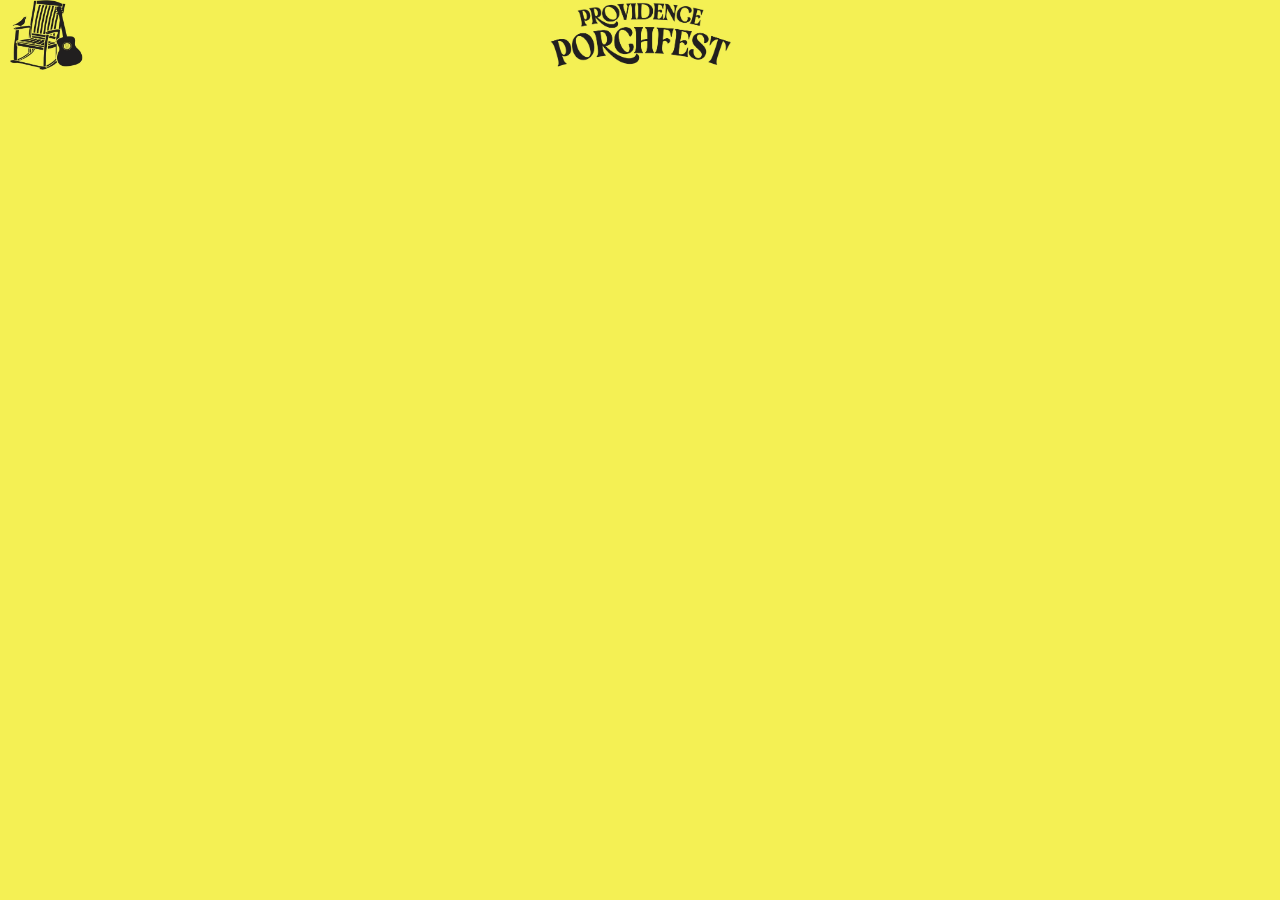
==== commit 86e38198: "Update index.html" ====
--- a/Porchfest2026-main (1)/Porchfest2026-main/index.html
+++ b/Porchfest2026-main (1)/Porchfest2026-main/index.html
@@ -373,25 +373,44 @@
                     } catch(err){
                     }
                   }
-                if (Filters[key] == "date"
-                  || Filters[key] == "datetime"
-                  || Filters[key] == "time"){
-                  try{
-                    if (key in features[0].properties){
-                      HTMLkey = key.replace(/[&\/\\#,+()$~%.'":*?<>{} ]/g, '');
-                      startdate = document.getElementById("dat_" +
-                        HTMLkey + "_date1").value.replace(" ", "T");
-                      enddate = document.getElementById("dat_" +
-                        HTMLkey + "_date2").value.replace(" ", "T");
-                      for (i = features.length - 1; i >= 0; --i){
-                        if (features[i].properties[key] < startdate
-                          || features[i].properties[key] > enddate){
-                          features.splice(i,1);
-                        }
-                      }
-                    }
-                  } catch(err){
-                  }
+
+				if (Filters[key] == "date"
+				  || Filters[key] == "datetime") {
+				
+				    try {
+				        if (key in features[0].properties) {
+				            HTMLkey = key.replace(/[&\/\\#,+()$~%.'":*?<>{} ]/g, '');
+				
+				            startdate = document.getElementById("dat_" + HTMLkey + "_date1").value.replace(" ", "T");
+				            enddate = document.getElementById("dat_" + HTMLkey + "_date2").value.replace(" ", "T");
+				
+				            for (i = features.length - 1; i >= 0; --i) {
+				                if (features[i].properties[key] < startdate ||
+				                    features[i].properties[key] > enddate) {
+				                    features.splice(i, 1);
+				                }
+				            }
+				        }
+				    } catch(err){}
+				
+				}
+				
+					/* ✅ NEW TIME LOGIC (REPLACES OLD ONE) */
+					if (Filters[key] == "time") {
+					    try {
+					        if (key in features[0].properties) {
+					
+					            for (i = features.length - 1; i >= 0; --i) {
+					                var t = features[i].properties[key];
+					
+					                if (t < currentStart || t > currentEnd) {
+					                    features.splice(i, 1);
+					                }
+					            }
+					
+					        }
+					    } catch(err){}
+					}
                 }
               }
             } catch(err){
@@ -424,40 +443,46 @@
 // ✅ append to menu
 			document.getElementById("menu").appendChild(div_Time);
 			document.getElementById("menu").appendChild(div_Genre);
-
-            sel_Time = document.createElement('select');
-            sel_Time.multiple = true;
-            sel_Time.size = 10;
-            sel_Time.id = "sel_Time";
-            var Time_options_str = "<option value='' unselected></option>";
-            sel_Time.onchange = function(){filterFunc()};
-            Time_options_str  += '<option value="12:00 PM">12:00 PM</option>';
-            Time_options_str  += '<option value="12:15 PM">12:15 PM</option>';
-            Time_options_str  += '<option value="12:30 PM">12:30 PM</option>';
-            Time_options_str  += '<option value="12:40 PM">12:40 PM</option>';
-            Time_options_str  += '<option value="12:45 PM">12:45 PM</option>';
-            Time_options_str  += '<option value="1:00 PM">1:00 PM</option>';
-            Time_options_str  += '<option value="1:20 PM">1:20 PM</option>';
-            Time_options_str  += '<option value="1:30 PM">1:30 PM</option>';
-            Time_options_str  += '<option value="1:45 PM">1:45 PM</option>';
-            Time_options_str  += '<option value="2:00 PM">2:00 PM</option>';
-            Time_options_str  += '<option value="2:15 PM">2:15 PM</option>';
-            Time_options_str  += '<option value="2:30 PM">2:30 PM</option>';
-            Time_options_str  += '<option value="2:40 PM">2:40 PM</option>';
-            Time_options_str  += '<option value="2:45 PM">2:45 PM</option>';
-            Time_options_str  += '<option value="3:00 PM">3:00 PM</option>';
-            Time_options_str  += '<option value="3:15 PM">3:15 PM</option>';
-            Time_options_str  += '<option value="3:20 PM">3:20 PM</option>';
-            Time_options_str  += '<option value="3:30 PM">3:30 PM</option>';
-            Time_options_str  += '<option value="3:45 PM">3:45 PM</option>';
-            Time_options_str  += '<option value="4:00 PM">4:00 PM</option>';
-            Time_options_str  += '<option value="4:15 PM">4:15 PM</option>';
-            Time_options_str  += '<option value="4:30 PM">4:30 PM</option>';
-            Time_options_str  += '<option value="4:45 PM">4:45 PM</option>';
-            Time_options_str  += '<option value="5:00 PM">5:00 PM</option>';
-            Time_options_str  += '<option value="5:30 PM">5:30 PM</option>';
-            sel_Time.innerHTML = Time_options_str;
-            div_Time.appendChild(sel_Time);
+			
+			var times = [
+			    "12:00 PM","12:15 PM","12:30 PM","12:40 PM","12:45 PM",
+			    "1:00 PM","1:20 PM","1:30 PM","1:45 PM",
+			    "2:00 PM","2:15 PM","2:30 PM","2:40 PM","2:45 PM",
+			    "3:00 PM","3:15 PM","3:20 PM","3:30 PM","3:45 PM",
+			    "4:00 PM","4:15 PM","4:30 PM","4:45 PM",
+			    "5:00 PM","5:30 PM"
+			];
+			
+			var currentStart = times[0];
+			var currentEnd = times[times.length - 1];
+
+			var slider = document.createElement('div');
+			slider.id = "timeSlider";
+			div_Time.appendChild(slider);
+			var timeDisplay = document.createElement("div");
+			timeDisplay.id = "timeLabel";
+			div_Time.appendChild(timeDisplay);
+
+			noUiSlider.create(slider, {
+			    start: [0, times.length - 1],
+			    connect: true,
+			    step: 1,
+			    range: {
+			        min: 0,
+			        max: times.length - 1
+			    }
+			});
+
+			slider.noUiSlider.on("update", function(values) {
+			    currentStart = times[Math.round(values[0])];
+			    currentEnd = times[Math.round(values[1])];
+			
+			    timeDisplay.innerHTML = currentStart + " → " + currentEnd;
+			});
+		
+			slider.noUiSlider.on("change", function() {
+			    filterFunc();   // ✅ reuse your system
+			});
             var lab_Time = document.createElement('div');
             lab_Time.innerHTML = 'Time';
             lab_Time.className = 'filterlabel';
